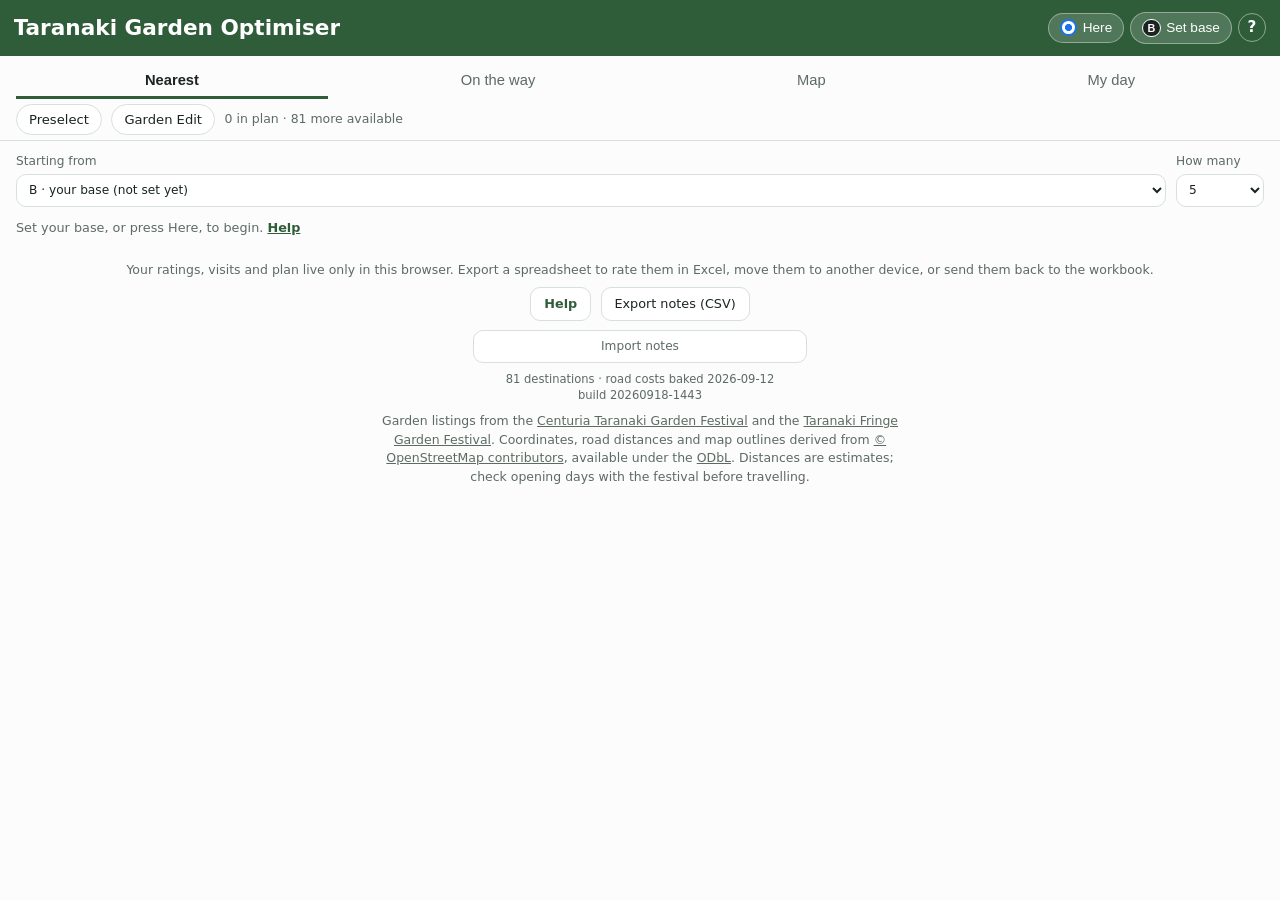
==== index.html @ adc7ae8f "README describes one plan and the three groups in My day Co-Authored-By: Claude Opus 5 <noreply@anth" ====
<!doctype html>
<html lang="en-NZ">
  <head>
    <meta charset="utf-8" />
    <!-- No viewport-fit=cover: on Android 15 it lets the page run under the gesture bar. -->
    <meta name="viewport" content="width=device-width, initial-scale=1" />
    <meta name="theme-color" content="#2f5d3a" />
    <!-- Shared by link, not by search. This is obscurity, not access control. -->
    <meta name="robots" content="noindex, nofollow" />
    <title>Taranaki Garden Optimiser</title>
    <link rel="stylesheet" href="style.css" />
    <link rel="manifest" href="manifest.webmanifest" />
    <link rel="icon" href="icon.svg" />
    <!-- Replaced by src/publish.py at publish time. -->
    <meta name="build" content="20260918-1443" />
  </head>
  <body>
    <header>
      <h1>Taranaki Garden Optimiser</h1>
      <div class="where">
        <button id="here-button" class="base" type="button" title="Where am I? Takes one GPS fix">
          <span class="here-icon" aria-hidden="true"></span><span id="here-label">Here</span>
        </button>
        <button id="base-button" class="base" type="button" title="Your base: where you are staying">
          <span class="base-icon" aria-hidden="true">B</span><span id="base-label">Set base</span>
        </button>
        <!-- A different kind of control from the two beside it, so it is drawn
             as an outline circle rather than a third filled pill. -->
        <a id="help-button" class="help-button" href="help.html" target="_blank" rel="noopener"
          aria-label="Help: how this works" title="How this works">?</a>
      </div>
    </header>

    <nav class="modes" role="tablist">
      <button class="mode is-active" data-mode="nearest" role="tab">Nearest</button>
      <button class="mode" data-mode="via" role="tab">On the way</button>
      <button class="mode" data-mode="map" role="tab">Map</button>
      <button class="mode" data-mode="route" role="tab">My day</button>
    </nav>

    <!-- Only with ?tm=y on the address: a day walked through from a desk. -->
    <p id="test-banner" class="test-banner" role="status" hidden></p>
    <div id="test-drive" class="test-drive" hidden>
      <button id="test-step" type="button">Drive on</button>
      <button id="test-place" type="button">Put me on the map</button>
      <span id="test-clock" class="test-clock"></span>
    </div>

    <!-- One line on every tab: what is in play, and the way in to change it. -->
    <div class="filter-strip">
      <button id="preselect-button" type="button" class="filters-button" aria-haspopup="dialog">
        Preselect <span id="plan-count" class="filters-count" hidden></span>
      </button>
      <button id="edit-button" type="button" class="filters-button" aria-haspopup="dialog">Garden Edit</button>
      <span id="preselect-summary" class="filters-summary"></span>
    </div>

    <section id="map-view" class="map-view" hidden>
      <div class="map-toolbar">
        <button id="map-select" type="button" aria-pressed="false">&#9645; Select area</button>
        <button id="map-fit" type="button">Fit</button>
        <span id="map-count" class="map-count"></span>
      </div>
      <p id="map-base-hint" class="map-hint" hidden>
        <span>
          <span id="map-base-text">Is <strong>B</strong> in the right place? Tap where your base is to move it.</span>
          <span id="map-base-status" class="map-base-status" role="status"></span>
        </span>
        <button id="map-base-done" type="button" class="link">Done</button>
      </p>
      <p id="map-hint" class="map-hint" hidden>
        Drag a box. The first garden it catches decides: lock them all in, or release them all.
        Greyed-out gardens are left alone.
      </p>
      <div id="map-canvas" class="map-canvas"></div>
    </section>

    <section class="controls">
      <div class="row">
        <label>
          Starting from
          <select id="origin"></select>
        </label>
        <label id="destination-field" hidden>
          Heading to
          <select id="destination"></select>
        </label>
        <label id="detour-field" class="narrow" hidden>
          Detour up to
          <select id="detour-cap">
            <option value="0">Any</option>
            <option value="2">2 km</option>
            <option value="5">5 km</option>
            <option value="10">10 km</option>
            <option value="20">20 km</option>
          </select>
        </label>
        <label id="order-field" hidden>
          Order by
          <select id="order">
            <option value="detour">Cheapest detour</option>
            <option value="route">Driving order</option>
          </select>
        </label>
        <label id="count-field" class="narrow">
          How many
          <select id="count">
            <option>5</option>
            <option>10</option>
            <option>15</option>
            <option>20</option>
            <option value="0">All</option>
          </select>
        </label>
      </div>
    </section>

    <section id="plan" class="plan" hidden>
      <!-- The day's switches sit above all three groups, which each carry their own heading. -->
      <div class="plan-head">
        <label class="check">
          <input id="return-home" type="checkbox" checked />
          Return to base
        </label>
        <label class="check" title="Tick a garden off once you have been there ten minutes and driven away">
          <input id="auto-seen" type="checkbox" checked />
          Tick off as I go
        </label>
        <button id="clear-plan" type="button" class="link">Clear</button>
      </div>
      <p id="plan-no-start" class="plan-note" hidden>
        No base set and not starting from here, so this begins at whichever garden gives the shortest run.
        <button id="plan-set-start" type="button" class="link">Set your base</button>
      </p>
      <div class="plan-tools">
        <button id="replan-here" type="button" title="Take a GPS fix and reorder the stops still to go from where you are">
          <span class="here-icon" aria-hidden="true"></span> Re-plan from here
        </button>
        <button id="head-base" type="button" hidden title="Directions to your base in Google Maps">
          <span class="base-icon" aria-hidden="true">B</span> <span id="head-base-label">Head to base</span>
        </button>
      </div>
      <p id="follow-note" class="note" hidden></p>

      <!-- Three groups, in the order a day moves through them: what Google Maps
           has now, what is still to send, and what is done. The button sits
           between the first two because that is what it does: it moves gardens
           from the plan up into Maps. -->
      <div id="frame-sent" class="frame is-sent" hidden>
        <h3 class="frame-head">Sent to Google Maps</h3>
        <ol id="list-sent" class="plan-list"></ol>
      </div>
      <button id="navigate" type="button" class="primary" hidden>Send to Google Maps</button>
      <p id="plan-handoff-note" class="note" hidden></p>
      <div id="frame-plan" class="frame">
        <h3 class="frame-head">Today's plan</h3>
        <ol id="plan-list" class="plan-list"></ol>
      </div>
      <p id="plan-summary" class="summary"></p>
      <div id="frame-done" class="frame is-done" hidden>
        <h3 class="frame-head">Completed</h3>
        <ol id="list-done" class="plan-list done-list"></ol>
      </div>
    </section>

    <div id="toast" class="toast" role="status" hidden></div>

    <p id="status" class="status"></p>
    <ul id="results" class="results"></ul>

    <footer>
      <p class="note">
        Your ratings, visits and plan live only in this browser. Export a spreadsheet to
        rate them in Excel, move them to another device, or send them back to the workbook.
      </p>
      <div class="row footer-actions">
        <a class="help-link" href="help.html" target="_blank" rel="noopener">Help</a>
        <button id="export" type="button">Export notes (CSV)</button>
        <label class="import">Import notes<input id="import" type="file" accept=".csv,.json,text/csv,application/json" /></label>
      </div>
      <span id="provenance"></span>
      <p class="note credits">
        Garden listings from the
        <a href="https://www.gardenfestnz.co.nz/gardens" rel="noopener">Centuria Taranaki Garden Festival</a>
        and the
        <a href="https://www.taranakigardens.co.nz/gardens-and-map/" rel="noopener">Taranaki Fringe Garden Festival</a>.
        Coordinates, road distances and map outlines derived from
        <a href="https://www.openstreetmap.org/copyright" rel="noopener">© OpenStreetMap contributors</a>,
        available under the <a href="https://opendatacommons.org/licenses/odbl/" rel="noopener">ODbL</a>.
        Distances are estimates; check opening days with the festival before travelling.
      </p>
    </footer>

    <dialog id="stop-dialog" class="stop-dialog">
      <form method="dialog">
        <div id="stop-detail"></div>
        <menu><button value="close" class="primary">Close</button></menu>
      </form>
    </dialog>

    <dialog id="base-dialog" class="base-dialog">
      <form method="dialog">
        <h2><span class="base-icon" aria-hidden="true">B</span> Your base</h2>
        <p class="note">
          Where you are staying. Plans start here and can return here. It stays on this
          device and is never part of the published site. Finding the address and measuring
          road distances asks OpenStreetMap's free services, once.
        </p>
        <p id="base-current" class="base-current" hidden></p>

        <label for="base-address">Address</label>
        <div class="base-search">
          <input id="base-address" type="search" autocomplete="street-address" enterkeyhint="search"
            placeholder="e.g. 12 Devon Street West, New Plymouth" />
          <button id="base-lookup" type="button">Find</button>
        </div>
        <ul id="base-results" class="base-results"></ul>

        <button id="use-gps" type="button">I'm at the base now: use my location</button>
        <details>
          <summary>Or enter coordinates</summary>
          <div class="row">
            <label>Latitude <input id="base-lat" type="text" inputmode="decimal" placeholder="-39.06" /></label>
            <label>Longitude <input id="base-lon" type="text" inputmode="decimal" placeholder="174.07" /></label>
          </div>
        </details>
        <p id="base-status" class="note" role="status"></p>
        <menu>
          <button id="base-clear" type="button" class="link">Remove base</button>
          <button value="cancel">Cancel</button>
          <button id="base-save" type="button" class="primary" disabled>Save</button>
        </menu>
      </form>
    </dialog>

    <dialog id="preselect-dialog" class="preselect" data-pane="gardens">
      <div class="ps-head">
        <h2 tabindex="-1" autofocus>Preselect</h2>
        <div class="ps-tabs" role="tablist">
          <button type="button" class="ps-tab" data-pane="filters" role="tab">Filters</button>
          <button type="button" class="ps-tab" data-pane="gardens" role="tab">Gardens <span id="ps-tab-count"></span></button>
        </div>
        <button id="preselect-done" type="button" class="primary">Done</button>
      </div>
      <label class="ps-search">
        <span class="visually-hidden">Search gardens</span>
        <input id="ps-search" type="search" autocomplete="off" enterkeyhint="search"
          placeholder="Search name, street, area or number (C9)" />
      </label>

      <div class="ps-body">
        <section class="ps-filters" aria-label="Filters">
          <fieldset>
            <legend>What to show</legend>
            <div class="row">
              <label>
                Area
                <select id="area"><option value="">Any area</option></select>
              </label>
              <label>
                Festival
                <select id="festival">
                  <option value="Both">Both</option>
                  <option value="Centuria">Centuria</option>
                  <option value="Fringe">Fringe</option>
                </select>
              </label>
            </div>
            <div class="row">
              <label>
                Open on
                <select id="open-on"><option value="">Any day</option></select>
              </label>
            </div>
            <p class="note">Gardens whose days aren't published stay in, marked <strong>?</strong>.</p>
            <div class="row">
              <label>
                Type
                <select id="entry-type">
                  <option value="All">All</option>
                  <option value="Garden">Gardens</option>
                  <option value="Place of interest">Places of interest</option>
                </select>
              </label>
              <label>
                Size
                <select id="anchor">
                  <option value="">Any</option>
                  <option value="Daily anchor">Major (half-day)</option>
                  <option value="Support">Worth a stop</option>
                </select>
              </label>
            </div>

            <label class="check">
              <input id="hide-visited" type="checkbox" checked />
              Hide ones I've seen
            </label>

            <label id="range-field" class="grow">
              <span>Distance from where I'm starting: <output id="max-km-value">any</output></span>
              <input id="max-km" type="range" min="0" max="100" step="5" value="0" />
            </label>
            <p id="range-note" class="note" hidden>Needs a starting point, so it is not applied yet.</p>

            <div class="row amenities">
              <span class="amenity-label">Prefer</span>
              <label class="chip">Refreshments <input type="checkbox" data-amenity="Refreshments" /></label>
              <label class="chip">Toilets <input type="checkbox" data-amenity="Toilets" /></label>
              <label class="chip">Plants <input type="checkbox" data-amenity="Plants for Sale" /></label>
              <label class="chip">Accessible <input type="checkbox" data-amenity="Accessibility" /></label>
            </div>
          </fieldset>

          <fieldset>
            <legend>Best picks</legend>
            <div class="row">
              <label>
                Rated at least
                <select id="min-interest">
                  <option value="">Any</option>
                  <option value="5">5 or more</option>
                  <option value="7">7 or more</option>
                  <option value="9">9 or more</option>
                </select>
              </label>
              <label>
                Rank Nearest by
                <select id="rank">
                  <option value="distance">Distance only</option>
                  <option value="blend">Distance and my ratings</option>
                </select>
              </label>
            </div>
            <label id="weight-field" class="grow" hidden>
              My ratings count for <output id="interest-weight-value">35%</output>
              <input id="interest-weight" type="range" min="0" max="80" step="5" value="35" />
              <span class="note">Distance counts for the rest.</span>
            </label>
            <label class="check">
              <input id="must-visit-only" type="checkbox" />
              Must visit only
            </label>
            <p class="note">A minimum rating leaves out gardens you haven't rated yet.</p>
          </fieldset>

          <button id="filters-reset" type="button" class="link">Reset filters</button>
        </section>

        <section class="ps-gardens" aria-label="Gardens">
          <p id="ps-estimate" class="ps-estimate"></p>
          <div class="ps-list-head">
            <span id="ps-shown" class="note"></span>
            <button id="ps-choose-all" type="button">Choose all</button>
            <button id="ps-release-all" type="button">Release all</button>
          </div>
          <ul id="ps-list" class="ps-list"></ul>
          <div id="ps-outside" hidden>
            <p class="ps-subhead">Also matching your search, outside your filters</p>
            <ul id="ps-outside-list" class="ps-list"></ul>
          </div>
          <p class="note ps-help">
            Tick to lock a garden into your plan. Locked-in gardens stay whatever the filters say.
            Release one and it stays in view until you next change a filter.
          </p>
        </section>
      </div>
    </dialog>

    <dialog id="edit-dialog" class="preselect editor" data-pane="gardens">
      <div class="ps-head">
        <h2 tabindex="-1" autofocus>Garden Edit</h2>
        <div class="ps-tabs" role="tablist">
          <button type="button" class="ps-tab" data-edit-pane="gardens" role="tab">Gardens <span id="ed-tab-shown"></span></button>
          <button type="button" class="ps-tab" data-edit-pane="edit" role="tab">Edit <span id="ed-tab-picked"></span></button>
        </div>
        <button id="edit-done" type="button" class="primary">Done</button>
      </div>
      <div class="ps-search ed-search">
        <label>
          <span class="visually-hidden">Search gardens</span>
          <input id="ed-search" type="search" autocomplete="off" enterkeyhint="search"
            placeholder="Search name, street, area or number (C9)" />
        </label>
        <label>
          <span class="visually-hidden">Which gardens to list</span>
          <select id="ed-scope">
            <option value="pool">My preselection</option>
            <option value="plan">My plan</option>
            <option value="all">All gardens</option>
          </select>
        </label>
      </div>

      <div class="ps-body">
        <section class="ps-gardens ed-list" aria-label="Gardens">
          <div class="ps-list-head">
            <span id="ed-shown" class="note"></span>
            <button id="ed-pick-all" type="button">Select all shown</button>
            <button id="ed-pick-none" type="button">Clear selection</button>
          </div>
          <ul id="ed-list" class="ps-list"></ul>
          <button id="ed-go-edit" type="button" class="primary ed-go-edit" hidden>Edit selected</button>
        </section>

        <section class="ed-form" aria-label="Edit">
          <div id="ed-target" class="ed-target"></div>
          <fieldset id="ed-fields" class="ed-fields" disabled>
            <label>
              Rating
              <select id="ed-interest" data-field="interest">
                <option value="">Not rated</option>
                <option value="1">1 low</option>
                <option>2</option><option>3</option><option>4</option>
                <option value="5">5 neutral</option>
                <option>6</option><option>7</option><option>8</option><option>9</option>
                <option value="10">10 top</option>
              </select>
            </label>
            <label>
              Must visit
              <select id="ed-mustVisit" data-field="mustVisit">
                <option value="">Not set</option>
                <option>Yes</option>
                <option>Maybe</option>
                <option>No</option>
              </select>
            </label>
            <div class="row">
              <label>
                Seen
                <select id="ed-visited" data-field="visited">
                  <option>No</option>
                  <option>Yes</option>
                </select>
              </label>
              <label>
                On
                <input id="ed-visitedOn" data-field="visitedOn" type="date" />
              </label>
            </div>
            <p id="ed-visited-note" class="note" hidden></p>
            <!-- The clear buttons sit outside the labels, which would otherwise adopt them. -->
            <div class="ed-field">
              <div class="ed-field-head">
                <label for="ed-minutes">Visit minutes</label>
                <button id="ed-clear-minutes" type="button" class="link ed-clear">use listing</button>
              </div>
              <input id="ed-minutes" data-field="minutes" type="number" inputmode="numeric" min="5" max="480" step="5" />
            </div>
            <div class="ed-field">
              <div class="ed-field-head">
                <label for="ed-note">Notes</label>
                <button id="ed-clear-note" type="button" class="link ed-clear">clear</button>
              </div>
              <textarea id="ed-note" data-field="note" rows="4"></textarea>
            </div>
            <p id="ed-error" class="ed-error" role="alert" hidden></p>
          </fieldset>

          <div class="ed-undo">
            <button id="ed-undo" type="button" disabled>Undo</button>
            <span id="ed-last" class="note"></span>
          </div>

          <div id="ed-listing" class="ed-listing" hidden></div>
          <p class="note ed-help">
            Changes save as you make them, to every highlighted garden. Where they differ a field
            shows <em>mixed</em>, and stays untouched unless you change it. Listing details come
            from the festivals and cannot be edited.
          </p>
        </section>
      </div>
    </dialog>

    <script type="module" src="app.js"></script>
  </body>
</html>
---- style.css ----
/* Sized for a phone held one-handed in a car park, and still sane on a laptop. */
:root {
  --ink: #1b2420;
  --muted: #5d6b63;
  --line: #d8e0da;
  --paper: #fbfcfb;
  --card: #ffffff;
  --green: #2f5d3a;
  --centuria: #7a3e9d;
  --fringe: #1f6f8b;
  --radius: 10px;
}
@media (prefers-color-scheme: dark) {
  :root {
    --ink: #e6ece8;
    --muted: #9fb0a6;
    --line: #2c3832;
    --paper: #151a17;
    --card: #1d2521;
    --green: #7cc08f;
    --centuria: #c79bea;
    --fringe: #79c6de;
  }
}
* { box-sizing: border-box; }
/* A CSS display rule beats the hidden attribute, so state it explicitly. */
[hidden] { display: none !important; }
body {
  margin: 0;
  padding: 0 0 3rem;
  font: 16px/1.45 system-ui, -apple-system, "Segoe UI", sans-serif;
  background: var(--paper);
  color: var(--ink);
}
header {
  display: flex;
  align-items: center;
  justify-content: space-between;
  gap: 0.5rem;
  padding: 0.75rem 0.85rem;
  background: var(--green);
  color: #fff;
  position: sticky;
  top: 0;
  z-index: 5;
}
@media (prefers-color-scheme: dark) {
  header { color: #0f1512; }
}
/* The title yields before the controls do: it shrinks a little on a narrow
   phone, and only then gives up its tail. */
h1 {
  /* Calibrated to the name itself: 16.6 px is as large as "Taranaki Garden
     Optimiser" fits beside the controls on a 360 px phone, and it grows from
     there — about 19 px on a 393 px screen, 20 px on a 412. */
  font-size: clamp(1.04rem, calc(6.5vw - 6.8px), 1.35rem);
  margin: 0;
  font-weight: 600;
  min-width: 0;
  overflow: hidden;
  text-overflow: ellipsis;
  white-space: nowrap;
}
.base {
  /* Mixed from the text colour rather than white, so the pills still read on
     the light green header that dark mode uses. */
  background: color-mix(in srgb, currentColor 16%, transparent);
  color: inherit;
  border: 1px solid color-mix(in srgb, currentColor 38%, transparent);
  border-radius: 999px;
  padding: 0.35rem 0.7rem;
  font-size: 0.85rem;
  cursor: pointer;
  max-width: 45%;
  overflow: hidden;
  text-overflow: ellipsis;
  white-space: nowrap;
}
/* Help sits with Here and B because the bar is on every screen, including the
   full-screen map — but it is not a place, so it is quieter than both. */
.where { display: flex; align-items: center; gap: 0.32rem; }
.help-button {
  flex: 0 0 auto;
  width: 1.8rem;
  height: 1.8rem;
  display: grid;
  place-items: center;
  border: 1px solid color-mix(in srgb, currentColor 45%, transparent);
  border-radius: 50%;
  color: inherit;
  text-decoration: none;
  font-size: 0.95rem;
  font-weight: 700;
  line-height: 1;
}
.help-button:hover,
.help-button:focus-visible { background: color-mix(in srgb, currentColor 18%, transparent); }

.modes { display: flex; gap: 0.25rem; padding: 0.5rem 1rem 0; overflow-x: auto; }
.mode {
  flex: 1 0 auto;
  background: none;
  border: 0;
  border-bottom: 3px solid transparent;
  padding: 0.5rem 0.6rem;
  font-size: 0.92rem;
  color: var(--muted);
  cursor: pointer;
}
.mode.is-active { color: var(--ink); border-bottom-color: var(--green); font-weight: 600; }
.controls { padding: 0.75rem 1rem; display: grid; gap: 0.6rem; }
.row { display: flex; gap: 0.6rem; flex-wrap: wrap; align-items: end; }
.row > label { display: grid; gap: 0.2rem; font-size: 0.76rem; color: var(--muted); flex: 1 1 8rem; }
.row > label.narrow { flex: 0 0 5.5rem; }
.row > label.grow { flex: 2 1 12rem; }
select,
input[type="number"] {
  font: inherit;
  padding: 0.45rem 0.5rem;
  border: 1px solid var(--line);
  border-radius: var(--radius);
  background: var(--card);
  color: var(--ink);
  width: 100%;
}
input[type="range"] { width: 100%; accent-color: var(--green); }
.check {
  display: flex !important;
  flex-direction: row !important;
  align-items: center;
  gap: 0.4rem;
  flex: 0 0 auto;
}
.amenities { align-items: center; gap: 0.4rem; }
.amenity-label { font-size: 0.76rem; color: var(--muted); }
/* More specific than `.row > label`, which would otherwise stack these. */
.row > label.chip {
  display: inline-flex;
  flex-direction: row;
  align-items: center;
  justify-content: space-between;
  gap: 0.45rem;
  flex: 0 0 auto;
  font-size: 0.8rem;
  color: var(--ink);
  border: 1px solid var(--line);
  border-radius: 999px;
  padding: 0.3rem 0.7rem;
  background: var(--card);
  cursor: pointer;
}
.row > label.chip input { margin: 0; }
.row > label.chip:has(input:checked) { border-color: var(--green); color: var(--green); font-weight: 600; }
.status { margin: 0; padding: 0 1rem; font-size: 0.8rem; color: var(--muted); min-height: 1.2em; }
.status a { color: var(--green); font-weight: 600; }
.results { list-style: none; margin: 0.5rem 0 0; padding: 0 1rem; display: grid; gap: 0.5rem; }
.result {
  display: grid;
  grid-template-columns: 1.4rem 5rem 1fr auto;
  gap: 0.6rem;
  align-items: center;
  background: var(--card);
  border: 1px solid var(--line);
  border-radius: var(--radius);
  padding: 0.6rem;
}
.result.is-visited { opacity: 0.55; }
.rank { color: var(--muted); font-size: 0.8rem; text-align: right; }
.figure { display: grid; text-align: right; }
.metric { font-weight: 600; font-variant-numeric: tabular-nums; }
.sub, .region { font-size: 0.72rem; color: var(--muted); }
.name { font-weight: 600; line-height: 1.25; }
.meta { display: flex; gap: 0.4rem; align-items: center; flex-wrap: wrap; margin-top: 0.15rem; }
.tag {
  font-size: 0.68rem;
  text-transform: uppercase;
  letter-spacing: 0.03em;
  border-radius: 4px;
  padding: 0.05rem 0.3rem;
  border: 1px solid currentColor;
}
.tag-centuria { color: var(--centuria); }
.tag-fringe { color: var(--fringe); }
.tag-both { color: var(--green); }
.tag-anchor { color: var(--muted); }
.score { font-size: 0.75rem; color: var(--muted); font-variant-numeric: tabular-nums; }
/* Labelled rather than iconic: nobody should have to guess in a car park. */
.actions { display: flex; flex-direction: column; gap: 0.2rem; }
.actions button,
.actions a {
  border: 1px solid var(--line);
  background: var(--card);
  color: var(--ink);
  border-radius: 8px;
  min-width: 3.6rem;
  min-height: 1.7rem;
  display: grid;
  place-items: center;
  font-size: 0.72rem;
  cursor: pointer;
  text-decoration: none;
  white-space: nowrap;
}
.actions button.is-on { background: var(--green); border-color: var(--green); color: #fff; font-weight: 600; }
.plan {
  margin: 0.5rem 1rem;
  padding: 0.75rem;
  background: var(--card);
  border: 1px solid var(--line);
  border-radius: var(--radius);
}
/* Title, two switches and Clear. On a phone they need more than one line, or
   Clear ends up off the right edge; the title takes the first line by itself. */
.plan-head {
  display: flex;
  align-items: center;
  gap: 0.4rem 0.75rem;
  justify-content: space-between;
  flex-wrap: wrap;
}
.plan-head strong { flex: 0 0 auto; }
@media (max-width: 560px) {
  .plan-head strong { flex: 1 0 100%; }
  .plan-head .check { flex: 1 1 auto; font-size: 0.9rem; }
}
.plan-list { list-style: none; margin: 0.5rem 0; padding: 0; display: grid; gap: 0.2rem; }
.leg { font-size: 0.78rem; color: var(--muted); }
.stop { display: flex; gap: 0.5rem; align-items: baseline; }
.stay { font-size: 0.78rem; color: var(--muted); min-width: 7rem; }
.stop .to { font-weight: 600; }
.summary { font-size: 0.85rem; color: var(--muted); margin: 0.4rem 0; }
.primary {
  background: var(--green);
  color: #fff;
  border: 0;
  border-radius: var(--radius);
  padding: 0.55rem 0.9rem;
  font: inherit;
  cursor: pointer;
}
@media (prefers-color-scheme: dark) {
  .primary { color: #0f1512; }
  .actions button.is-on { color: #0f1512; }
}
/* A green button that cannot be pressed must not look pressable. */
.primary:disabled { opacity: 0.45; cursor: default; }

.link { background: none; border: 0; color: var(--green); cursor: pointer; font: inherit; text-decoration: underline; }
footer { padding: 1rem; font-size: 0.72rem; color: var(--muted); text-align: center; }
dialog {
  border: 0;
  border-radius: var(--radius);
  padding: 1.25rem;
  max-width: 26rem;
  width: calc(100% - 2rem);
  background: var(--card);
  color: var(--ink);
}
dialog::backdrop { background: rgba(0, 0, 0, 0.45); }
dialog h2 { margin: 0 0 0.5rem; font-size: 1.05rem; }
dialog form { display: grid; gap: 0.7rem; }
dialog label { display: grid; gap: 0.2rem; font-size: 0.78rem; color: var(--muted); }
.note { font-size: 0.78rem; color: var(--muted); margin: 0; }
menu { display: flex; justify-content: flex-end; gap: 0.5rem; margin: 0.5rem 0 0; padding: 0; }
menu button {
  font: inherit;
  padding: 0.5rem 0.9rem;
  border-radius: var(--radius);
  border: 1px solid var(--line);
  background: var(--card);
  color: var(--ink);
  cursor: pointer;
}
@media (max-width: 420px) {
  .result { grid-template-columns: 4.5rem 1fr auto; }
  .rank { display: none; }
}

/* Rating sits with the other facts about a place, not in the action column. */
.rate {
  font: inherit;
  font-size: 0.72rem;
  width: auto;
  padding: 0.05rem 0.2rem;
  border: 1px dashed var(--line);
  border-radius: 6px;
  background: transparent;
  color: var(--muted);
}
.rate.is-rated {
  border-style: solid;
  border-color: var(--green);
  color: var(--green);
  font-weight: 700;
}
/* Loud on purpose: a test run must never be mistaken for the real thing. */
.test-banner {
  margin: 0;
  padding: 0.45rem 0.75rem;
  font-size: 0.78rem;
  background: #7a2e2e;
  color: #fff;
}

footer { display: grid; gap: 0.5rem; justify-items: center; }
/* Its own line, never broken in the middle: it gets read out when something is wrong. */
#provenance .build { display: block; white-space: nowrap; }
.footer-actions { justify-content: center; }
.footer-actions button,
.footer-actions .help-link,
.import {
  font: inherit;
  font-size: 0.8rem;
  padding: 0.4rem 0.8rem;
  border: 1px solid var(--line);
  border-radius: var(--radius);
  background: var(--card);
  color: var(--ink);
  cursor: pointer;
}
.import input { display: none; }

.credits { max-width: 34rem; text-align: center; line-height: 1.5; }
.credits a { color: var(--muted); }


/* ---------------------------------------------------------------- map ---- */

/* The map fills the screen below the tabs because it has to own every touch:
   a map inside a scrolling page traps the scroll. */
.map-view {
  position: fixed;
  top: var(--map-top, 6.5rem);
  left: 0;
  right: 0;
  bottom: 0;
  display: flex;
  flex-direction: column;
  background: var(--paper);
  z-index: 3;
}
body.map-mode { overflow: hidden; overscroll-behavior: none; }
body.map-mode #results,
body.map-mode #status,
body.map-mode #plan,
body.map-mode footer,
body.map-mode .controls { display: none !important; }
.map-toolbar {
  display: flex;
  gap: 0.4rem;
  align-items: center;
  padding: 0.45rem 0.75rem;
  border-bottom: 1px solid var(--line);
  background: var(--card);
  flex-wrap: wrap;
}
.map-toolbar button {
  font: inherit;
  font-size: 0.82rem;
  padding: 0.35rem 0.7rem;
  border: 1px solid var(--line);
  border-radius: 999px;
  background: var(--card);
  color: var(--ink);
  cursor: pointer;
}
.map-toolbar button.is-on { background: var(--green); border-color: var(--green); color: #fff; font-weight: 600; }
.map-count { margin-left: auto; font-size: 0.78rem; color: var(--muted); }
.map-hint {
  margin: 0;
  padding: 0.4rem 0.75rem;
  font-size: 0.78rem;
  background: #fff7d6;
  color: #5a4a00;
  border-bottom: 1px solid #efe2a8;
}
.map-canvas { position: relative; flex: 1; min-height: 0; overflow: hidden; }
.map-svg {
  display: block;
  width: 100%;
  height: 100%;
  touch-action: none;
  user-select: none;
  -webkit-user-select: none;
  -webkit-touch-callout: none;
  cursor: grab;
}
.map-svg:active { cursor: grabbing; }
.map-park { fill: #dfeee4; stroke: #9cc4ac; stroke-dasharray: 4 4; }
.map-park-label { font-size: 12px; fill: #4a7a5d; pointer-events: none; }
.map-town { fill: #9aa5a0; }
.map-town-label { font-size: 11px; fill: #7d8a84; pointer-events: none; }
.map-pin circle { fill: var(--card); stroke-width: 2.5; }
.map-pin text { font-size: 9.5px; font-weight: 700; pointer-events: none; }
.map-pin-centuria circle { stroke: var(--centuria); }
.map-pin-centuria text { fill: var(--centuria); }
.map-pin-fringe circle { stroke: var(--fringe); }
.map-pin-fringe text { fill: var(--fringe); }
.map-pin-both circle { stroke: var(--green); }
.map-pin-both text { fill: var(--green); }
.map-pin.is-planned circle { fill: var(--green); stroke: var(--green); }
.map-pin.is-planned text { fill: #fff; }
.map-pin.will-add circle { stroke: #1e8e3e; stroke-width: 4; }
.map-pin.will-remove circle { stroke: #c62828; stroke-width: 4; fill: var(--card); }
.map-pin.will-remove text { fill: #c62828; }
.map-area { fill: rgba(47, 93, 58, 0.08); stroke: var(--green); stroke-dasharray: 5 4; stroke-width: 1.5; }
.map-area.add { fill: rgba(30, 142, 62, 0.12); stroke: #1e8e3e; }
.map-area.remove { fill: rgba(198, 40, 40, 0.1); stroke: #c62828; }
.map-popup {
  position: absolute;
  z-index: 4;
  max-width: 17rem;
  padding: 0.55rem 0.7rem;
  background: var(--card);
  color: var(--ink);
  border: 1px solid var(--line);
  border-radius: var(--radius);
  box-shadow: 0 6px 20px rgba(0, 0, 0, 0.2);
  pointer-events: none;
  font-size: 0.82rem;
  line-height: 1.35;
}
.map-popup-nr { font-weight: 700; color: var(--green); font-size: 0.78rem; }
.map-popup-name { font-weight: 600; }
.map-popup-address { color: var(--muted); }
.map-popup-meta { margin-top: 0.25rem; font-size: 0.74rem; color: var(--muted); }

/* Outlines stay a constant width however far the map is zoomed. */
.map-coast,
.map-road { fill: none; vector-effect: non-scaling-stroke; stroke-linejoin: round; stroke-linecap: round; }
.map-coast { stroke: #6fa3c7; stroke-width: 1.5; }
/* Secondary roads: thin and quiet, a guide rather than a street map. */
.map-minor {
  fill: none;
  vector-effect: non-scaling-stroke;
  stroke-linejoin: round;
  stroke-linecap: round;
  stroke: #a69c88;
  stroke-width: 1.5;
}
.map-tertiary {
  fill: none;
  vector-effect: non-scaling-stroke;
  stroke-linejoin: round;
  stroke-linecap: round;
  stroke: #c4bcab;
  stroke-width: 1.1;
}
@media (prefers-color-scheme: dark) {
  .map-minor { stroke: #7a7366; }
  .map-tertiary { stroke: #5c574d; }
}
.map-road { stroke: #d9a441; stroke-width: 2.2; }
.map-road-label {
  font-size: 10px;
  font-weight: 700;
  fill: #9a6a12;
  stroke: var(--paper);
  stroke-width: 3px;
  paint-order: stroke;
  pointer-events: none;
}
@media (prefers-color-scheme: dark) {
  .map-coast { stroke: #4f86ad; }
  .map-road { stroke: #b88a2e; }
  .map-road-label { fill: #e0b659; }
}

.plan-note {
  margin: 0.4rem 0;
  padding: 0.45rem 0.6rem;
  font-size: 0.8rem;
  background: #fff7d6;
  color: #5a4a00;
  border-radius: 8px;
}

/* ------------------------------------------------------- filter panel ---- */
.filter-strip {
  display: flex;
  align-items: center;
  gap: 0.6rem;
  padding: 0.35rem 1rem;
  border-bottom: 1px solid var(--line);
  background: var(--paper);
  min-height: 2.4rem;
}
.filters-button {
  font: inherit;
  font-size: 0.82rem;
  padding: 0.3rem 0.75rem;
  border: 1px solid var(--line);
  border-radius: 999px;
  background: var(--card);
  color: var(--ink);
  cursor: pointer;
  display: inline-flex;
  align-items: center;
  gap: 0.35rem;
  flex: 0 0 auto;
}
.filters-count {
  background: var(--green);
  color: #fff;
  border-radius: 999px;
  font-size: 0.7rem;
  font-weight: 700;
  min-width: 1.2rem;
  padding: 0 0.3rem;
  text-align: center;
}
.filters-summary {
  font-size: 0.78rem;
  color: var(--muted);
  white-space: nowrap;
  overflow: hidden;
  text-overflow: ellipsis;
  min-width: 0;
}

/* Not seen, but outside the preselection: in view, tappable, quiet. */
.map-pin.is-greyed circle { fill: #eceeed; stroke: #b3b9b6; }
.map-pin.is-greyed text { fill: #9aa19d; }
@media (prefers-color-scheme: dark) {
  .map-pin.is-greyed circle { fill: #2a302d; stroke: #5b635f; }
  .map-pin.is-greyed text { fill: #7f8883; }
}

/* ------------------------------------------------------------ My day ---- */
.stop .seen {
  font: inherit;
  font-size: 0.72rem;
  padding: 0.1rem 0.5rem;
  border: 1px solid var(--green);
  border-radius: 999px;
  background: var(--card);
  color: var(--green);
  cursor: pointer;
}
.stop .link { font-size: 0.78rem; }
.stop.is-done .stay { color: var(--green); font-weight: 600; }
.stop.is-done .to { text-decoration: line-through; color: var(--muted); font-weight: 400; }

/* --------------------------------------------------------- preselect ---- */
.visually-hidden {
  position: absolute;
  width: 1px;
  height: 1px;
  overflow: hidden;
  clip: rect(0 0 0 0);
  white-space: nowrap;
}
/* The whole screen on a phone; a large card with two columns on a wider one. */
.preselect {
  width: 100%;
  max-width: 100%;
  height: 100%;
  max-height: 100%;
  margin: 0;
  padding: 0;
  border-radius: 0;
}
.preselect[open] { display: flex; flex-direction: column; }
.ps-head {
  display: flex;
  align-items: center;
  gap: 0.6rem;
  padding: 0.6rem 0.9rem;
  border-bottom: 1px solid var(--line);
}
.ps-head h2 { margin: 0; font-size: 1.05rem; outline: none; }
.ps-tabs { display: flex; gap: 0.2rem; margin-right: auto; }
.ps-tab {
  font: inherit;
  font-size: 0.85rem;
  background: none;
  border: 0;
  border-bottom: 3px solid transparent;
  padding: 0.3rem 0.5rem;
  color: var(--muted);
  cursor: pointer;
}
.ps-tab.is-active { color: var(--ink); border-bottom-color: var(--green); font-weight: 600; }
.ps-search { display: block; padding: 0.5rem 0.9rem; border-bottom: 1px solid var(--line); }
.ps-search input {
  font: inherit;
  width: 100%;
  padding: 0.5rem 0.7rem;
  border: 1px solid var(--line);
  border-radius: var(--radius);
  background: var(--paper);
  color: var(--ink);
}
.ps-body { flex: 1; min-height: 0; display: grid; }
.ps-filters,
.ps-gardens { overflow: auto; padding: 0.7rem 0.9rem 1rem; min-height: 0; }
.ps-filters { display: grid; gap: 0.6rem; align-content: start; }
.ps-filters fieldset {
  border: 1px solid var(--line);
  border-radius: var(--radius);
  padding: 0.6rem 0.7rem 0.7rem;
  margin: 0;
  display: grid;
  gap: 0.5rem;
}
.ps-filters legend { font-weight: 600; font-size: 0.85rem; padding: 0 0.3rem; }
.ps-filters fieldset > label:not(.check) { display: grid; gap: 0.2rem; font-size: 0.76rem; color: var(--muted); }
.ps-filters .link { justify-self: start; font-size: 0.85rem; }
.preselect[data-pane="filters"] .ps-gardens,
.preselect[data-pane="gardens"] .ps-filters { display: none; }
@media (min-width: 760px) {
  .preselect {
    width: min(64rem, calc(100% - 2rem));
    height: min(48rem, calc(100% - 2rem));
    margin: auto;
    border-radius: var(--radius);
  }
  .ps-tabs { display: none; }
  .ps-head h2 { margin-right: auto; }
  .ps-body { grid-template-columns: minmax(17rem, 23rem) 1fr; }
  .ps-filters { border-right: 1px solid var(--line); }
  .preselect[data-pane] .ps-filters { display: grid; }
  .preselect[data-pane] .ps-gardens { display: block; }
}
.ps-estimate {
  margin: 0 0 0.5rem;
  padding: 0.5rem 0.65rem;
  border-radius: 8px;
  background: color-mix(in srgb, var(--green) 10%, var(--card));
  font-size: 0.85rem;
}
.ps-list-head { display: flex; align-items: center; gap: 0.4rem; margin-bottom: 0.35rem; flex-wrap: wrap; }
.ps-list-head .note { margin-right: auto; }
.ps-list-head button {
  font: inherit;
  font-size: 0.78rem;
  padding: 0.25rem 0.65rem;
  border: 1px solid var(--line);
  border-radius: 999px;
  background: var(--card);
  color: var(--ink);
  cursor: pointer;
}
.ps-list-head button:disabled { opacity: 0.45; cursor: default; }
.ps-list { list-style: none; margin: 0; padding: 0; display: grid; gap: 0.15rem; }
.ps-row label {
  display: grid;
  grid-template-columns: auto 3.6rem 1fr;
  gap: 0.5rem;
  align-items: center;
  padding: 0.4rem 0.45rem;
  border-radius: 8px;
  cursor: pointer;
  color: var(--ink);
  font-size: 0.88rem;
}
.ps-row label:hover { background: color-mix(in srgb, var(--ink) 5%, transparent); }
.ps-row input { width: 1.15rem; height: 1.15rem; margin: 0; accent-color: var(--green); }
.ps-row.is-locked label { background: color-mix(in srgb, var(--green) 11%, transparent); }
.ps-row.is-faint .ps-name { color: var(--muted); }
.ps-nr { font-size: 0.74rem; font-weight: 700; font-variant-numeric: tabular-nums; }
.ps-nr-centuria { color: var(--centuria); }
.ps-nr-fringe { color: var(--fringe); }
.ps-nr-both { color: var(--green); }
.ps-text { display: grid; min-width: 0; }
.ps-name { font-weight: 600; line-height: 1.25; }
.ps-meta { font-size: 0.72rem; color: var(--muted); overflow: hidden; text-overflow: ellipsis; white-space: nowrap; }
.ps-released { font-style: italic; }
.ps-subhead { margin: 0.9rem 0 0.3rem; font-size: 0.78rem; font-weight: 600; color: var(--muted); }
.ps-help { margin-top: 0.9rem; }

/* ------------------------------------------------------- garden edit ---- */
.ed-search { display: flex; gap: 0.5rem; align-items: center; }
.ed-search label:first-child { flex: 1; }
.ed-search select { width: auto; }
.ed-form {
  overflow: auto;
  min-height: 0;
  padding: 0.7rem 0.9rem 1rem;
  display: grid;
  gap: 0.7rem;
  align-content: start;
}
.ed-target p { margin: 0; }
.ed-one { display: flex; gap: 0.5rem; align-items: baseline; font-size: 1rem; }
.ed-count { margin: 0 0 0.35rem; }
.ed-chips { display: flex; flex-wrap: wrap; gap: 0.3rem; max-height: 6.5rem; overflow: auto; }
.ed-chip {
  font: inherit;
  font-size: 0.74rem;
  padding: 0.15rem 0.55rem;
  border: 1px solid var(--line);
  border-radius: 999px;
  background: var(--card);
  color: var(--ink);
  cursor: pointer;
}
.ed-fields {
  border: 1px solid var(--line);
  border-radius: var(--radius);
  padding: 0.7rem;
  margin: 0;
  display: grid;
  gap: 0.6rem;
}
.ed-fields:disabled { opacity: 0.5; }
.ed-fields > label,
.ed-fields .row > label,
.ed-field-head label { display: grid; gap: 0.2rem; font-size: 0.76rem; color: var(--muted); }
.ed-field { display: grid; gap: 0.2rem; }
.ed-field-head { display: flex; justify-content: space-between; align-items: baseline; }
.ed-clear { font-size: 0.74rem; }
.ed-clear:disabled { color: var(--muted); text-decoration: none; cursor: default; opacity: 0.6; }
.ed-fields input[type="date"],
.ed-fields textarea {
  font: inherit;
  padding: 0.45rem 0.5rem;
  border: 1px solid var(--line);
  border-radius: var(--radius);
  background: var(--card);
  color: var(--ink);
  width: 100%;
}
.ed-fields textarea { resize: vertical; min-height: 5rem; }
.ed-fields input:disabled { opacity: 0.55; }
.ed-error { margin: 0; font-size: 0.8rem; color: #b3261e; }
@media (prefers-color-scheme: dark) {
  .ed-error { color: #f2b8b5; }
}
.ed-undo { display: grid; gap: 0.3rem; justify-items: start; }
.ed-undo button {
  font: inherit;
  font-size: 0.82rem;
  padding: 0.35rem 0.8rem;
  border: 1px solid var(--green);
  border-radius: 999px;
  background: var(--card);
  color: var(--green);
  cursor: pointer;
  text-align: left;
}
.ed-undo button:disabled { border-color: var(--line); color: var(--muted); cursor: default; }
.ed-listing { border-top: 1px solid var(--line); padding-top: 0.2rem; font-size: 0.8rem; }
.ed-listing .ps-subhead { margin-top: 0.4rem; }
.ed-listing dl { display: grid; grid-template-columns: auto 1fr; gap: 0.2rem 0.7rem; margin: 0; }
.ed-listing dt { color: var(--muted); }
.ed-listing dd { margin: 0; }
.ed-summary { color: var(--green); }
.ed-empty { padding: 0.6rem 0.4rem; }
.ps-row.is-picked label { background: color-mix(in srgb, var(--fringe) 14%, transparent); }
.ed-go-edit { position: sticky; bottom: 0.4rem; width: 100%; margin-top: 0.6rem; }
@media (max-width: 759px) {
  .editor[data-pane="gardens"] .ed-form,
  .editor[data-pane="edit"] .ed-list { display: none; }
}
@media (min-width: 760px) {
  .editor .ps-body { grid-template-columns: 1fr minmax(19rem, 25rem); }
  .editor .ed-list { border-right: 1px solid var(--line); }
  .ed-go-edit { display: none !important; }
}

/* ------------------------------------------------------ opening days ---- */
.open-closed,
.open-unknown {
  font-size: 0.68rem;
  font-weight: 600;
  border-radius: 4px;
  padding: 0.02rem 0.3rem;
  white-space: nowrap;
}
.open-closed { color: #9b1c1c; background: #fde8e8; }
.open-unknown { color: #7a5b00; background: #fff4cc; }
@media (prefers-color-scheme: dark) {
  .open-closed { color: #f8b4b4; background: #4a1d1d; }
  .open-unknown { color: #f3d27a; background: #3d3212; }
}
.map-popup-open { margin-top: 0.2rem; font-size: 0.76rem; }

/* ---------------------------------------------------- base and here ---- */
header h1 { min-width: 0; overflow: hidden; text-overflow: ellipsis; white-space: nowrap; }
.where { display: flex; gap: 0.35rem; flex: 0 1 auto; min-width: 0; }
.where .base {
  display: inline-flex;
  align-items: center;
  gap: 0.35rem;
  max-width: 11rem;
}
.where .base span:last-child { overflow: hidden; text-overflow: ellipsis; }
/* On a phone the symbols carry it: the age and the base name are in Starting from and on the map. */
@media (max-width: 420px) {
  /* Icon-only pills: the label would not fit, and the icon says it anyway. */
  .where .base { padding: 0.35rem 0.42rem; }
  .where .base span:last-child { display: none; }
  .where .base-icon, .where .here-icon { width: 1.35rem; height: 1.35rem; }
}
/* B: a dark disc with a white letter. Here: a blue dot in a ring, as on any map. */
.base-icon {
  display: inline-grid;
  place-items: center;
  width: 1.15rem;
  height: 1.15rem;
  border-radius: 50%;
  background: #1b2420;
  color: #fff;
  font-size: 0.68rem;
  font-weight: 800;
  border: 1.5px solid #fff;
  flex: 0 0 auto;
}
.here-icon {
  display: inline-block;
  width: 1.05rem;
  height: 1.05rem;
  border-radius: 50%;
  background: radial-gradient(circle, #1a73e8 0 38%, #fff 40% 100%);
  border: 2px solid #1a73e8;
  flex: 0 0 auto;
}
.map-marker-base circle { fill: #1b2420; stroke: #fff; stroke-width: 2.5; }
.map-marker-base text { fill: #fff; font-size: 12px; font-weight: 800; pointer-events: none; }
.map-here-ring { fill: #fff; stroke: #1a73e8; stroke-width: 3; }
.map-here-dot { fill: #1a73e8; }
@media (prefers-color-scheme: dark) {
  .base-icon { background: #e6ece8; color: #151a17; border-color: #151a17; }
  .map-marker-base circle { fill: #e6ece8; stroke: #151a17; }
  .map-marker-base text { fill: #151a17; }
}

.plan-tools { display: flex; flex-wrap: wrap; gap: 0.4rem; margin: 0.4rem 0; }
.plan-tools button {
  font: inherit;
  font-size: 0.82rem;
  display: inline-flex;
  align-items: center;
  gap: 0.35rem;
  padding: 0.35rem 0.75rem;
  border: 1px solid var(--line);
  border-radius: 999px;
  background: var(--card);
  color: var(--ink);
  cursor: pointer;
}

.base-dialog { max-width: 30rem; }
.base-dialog h2 { display: flex; align-items: center; gap: 0.45rem; }
.base-current { margin: 0; font-size: 0.85rem; }
.base-search { display: flex; gap: 0.4rem; }
.base-search input {
  flex: 1;
  min-width: 0;
  font: inherit;
  padding: 0.45rem 0.55rem;
  border: 1px solid var(--line);
  border-radius: var(--radius);
  background: var(--card);
  color: var(--ink);
}
.base-search button,
#use-gps {
  font: inherit;
  padding: 0.45rem 0.8rem;
  border: 1px solid var(--line);
  border-radius: var(--radius);
  background: var(--card);
  color: var(--ink);
  cursor: pointer;
}
.base-results { list-style: none; margin: 0; padding: 0; display: grid; gap: 0.25rem; max-height: 12rem; overflow: auto; }
.base-results button {
  font: inherit;
  font-size: 0.82rem;
  width: 100%;
  text-align: left;
  padding: 0.45rem 0.55rem;
  border: 1px solid var(--line);
  border-radius: 8px;
  background: var(--card);
  color: var(--ink);
  cursor: pointer;
}
.base-results button.is-on { border-color: var(--green); background: color-mix(in srgb, var(--green) 12%, var(--card)); font-weight: 600; }
.base-dialog input[type="text"] {
  font: inherit;
  padding: 0.45rem 0.5rem;
  border: 1px solid var(--line);
  border-radius: var(--radius);
  background: var(--card);
  color: var(--ink);
  width: 100%;
}
.base-dialog menu { justify-content: space-between; }
.base-dialog menu .link { margin-right: auto; }
#map-base-hint { display: flex; justify-content: space-between; align-items: center; gap: 0.6rem; }
.map-base-status { display: block; font-size: 0.74rem; opacity: 0.85; }

/* ------------------------------------------------- following the day ---- */

/* A light border rather than a wash: it has to read in sun, in dark mode, and
   for eyes that do not separate orange from green. The words carry the meaning. */
.stop { flex-wrap: wrap; border: 2px solid transparent; border-radius: var(--radius); padding: 0.2rem 0.4rem; }
.stop.is-heading { border-color: #d98324; background: #fff8ef; }
.stop.is-here { border-color: #2f7d4f; background: #f0f8f2; }
/* One line under the stop for both: where you are against it, and whether it
   has been handed to Maps. Information, not alarm — so it stays grey. */
.stop-status { flex-basis: 100%; display: flex; flex-wrap: wrap; gap: 0.15rem 0.6rem; }
.stop .follow { font-size: 0.75rem; color: var(--muted); }
.stop .sent { font-size: 0.75rem; color: var(--muted); font-variant-numeric: tabular-nums; }
.stop .follow.is-heading { color: #a35c00; font-weight: 600; }
.stop .follow.is-here { color: #216c41; font-weight: 600; }
@media (prefers-color-scheme: dark) {
  .stop.is-heading { background: #2a2118; }
  .stop.is-here { background: #16251c; }
  .stop .follow.is-heading { color: #e8a860; }
  .stop .follow.is-here { color: #7fc79c; }
}
/* The name is a button now, but must still read as the name of a garden. */
.stop .to {
  font: inherit;
  font-weight: 600;
  text-align: left;
  background: none;
  border: 0;
  padding: 0;
  color: inherit;
  cursor: pointer;
  text-decoration: underline dotted;
  text-underline-offset: 0.2em;
}

.toast {
  position: fixed;
  left: 50%;
  bottom: 1rem;
  transform: translateX(-50%);
  width: min(30rem, calc(100% - 2rem));
  display: flex;
  gap: 0.5rem;
  align-items: center;
  flex-wrap: wrap;
  padding: 0.6rem 0.8rem;
  background: #223028;
  color: #fff;
  border-radius: var(--radius);
  box-shadow: 0 6px 20px rgba(0, 0, 0, 0.35);
  font-size: 0.85rem;
  z-index: 20;
}
.toast span { flex: 1; min-width: 60%; }
.toast button {
  font: inherit;
  font-weight: 600;
  background: none;
  border: 1px solid rgba(255, 255, 255, 0.5);
  border-radius: 999px;
  color: #fff;
  padding: 0.25rem 0.7rem;
  cursor: pointer;
}
.toast .toast-close { border: 0; font-size: 1.1rem; line-height: 1; padding: 0.1rem 0.4rem; }

.stop-dialog { max-width: min(26rem, calc(100% - 2rem)); }
.stop-dialog .nr { font-weight: 700; color: var(--green); }
.stop-dialog h3 { margin: 0.2rem 0; }
.stop-dialog p { margin: 0.3rem 0; }

.test-drive {
  display: flex;
  gap: 0.4rem;
  align-items: center;
  flex-wrap: wrap;
  padding: 0.4rem 0.75rem;
  background: #f3e2e2;
  border-bottom: 1px solid #d9b9b9;
}
.test-drive button {
  font: inherit;
  font-size: 0.78rem;
  padding: 0.3rem 0.7rem;
  border: 1px solid #a35252;
  border-radius: 999px;
  background: #fff;
  color: #7a2e2e;
  cursor: pointer;
}
.test-clock { font-size: 0.75rem; color: #7a2e2e; }
@media (prefers-color-scheme: dark) {
  .test-drive { background: #2a1c1c; border-color: #56302f; }
  .test-drive button { background: #1c1414; color: #e7b5b5; border-color: #7a4444; }
  .test-clock { color: #e7b5b5; }
}

/* Help is a page of its own, so it reads like the other footer actions rather
   than a link buried in a paragraph. */
.footer-actions .help-link {
  display: inline-flex;
  align-items: center;
  text-decoration: none;
  color: var(--green);
  font-weight: 600;
}

/* ------------------------------------------------- My day's three groups -- */

/* In the order a day moves through them. Only the group Google Maps holds is
   boxed, because it is the one that describes the car right now; the plan and
   the completed list are plain lists under a small heading. */
.frame { display: grid; gap: 0.25rem; margin-top: 0.7rem; }
.frame-head {
  margin: 0;
  font-size: 0.72rem;
  font-weight: 700;
  letter-spacing: 0.08em;
  text-transform: uppercase;
  color: var(--muted);
}
.frame.is-sent {
  padding: 0.55rem 0.65rem 0.4rem;
  border: 1px solid color-mix(in srgb, var(--green) 40%, transparent);
  border-radius: var(--radius);
  background: color-mix(in srgb, var(--green) 6%, transparent);
}
.frame.is-sent .frame-head { color: var(--green); }
#navigate { margin-top: 0.7rem; justify-self: start; }

.done-list { gap: 0.15rem; }
.done-item { display: flex; align-items: baseline; gap: 0.5rem; font-size: 0.85rem; color: var(--muted); }
.done-mark { color: var(--green); font-weight: 700; }
.done-item .to {
  font: inherit;
  text-align: left;
  background: none;
  border: 0;
  padding: 0;
  color: inherit;
  cursor: pointer;
  flex: 1 1 auto;
}
.done-at { font-size: 0.75rem; font-variant-numeric: tabular-nums; }
.done-item .link { font-size: 0.78rem; }
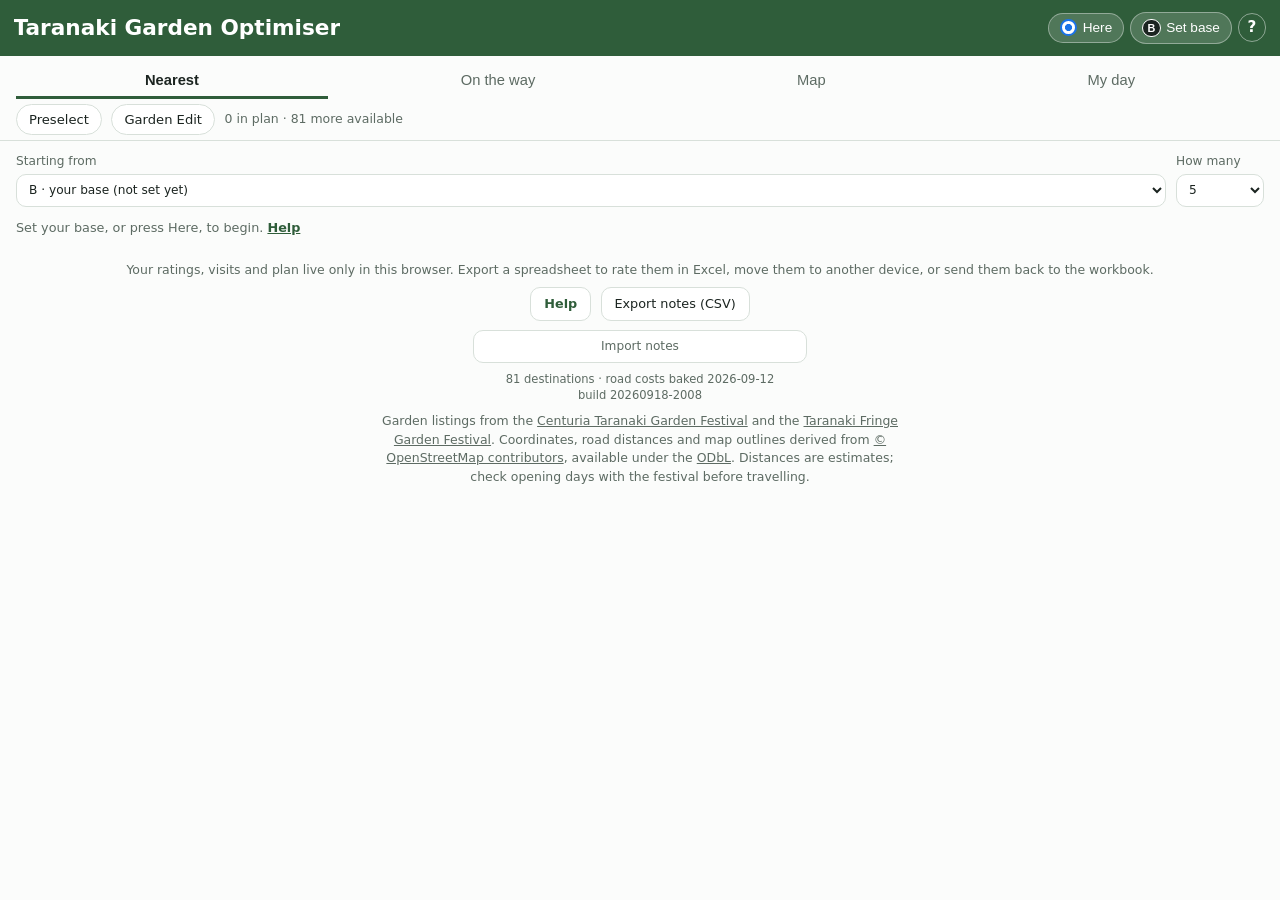
==== commit f7ea0e21: "Sent gardens come first in the day; Heading to and neighbours follow Google Maps Co-Authored-By: Cla" ====
--- a/index.html
+++ b/index.html
@@ -12,7 +12,7 @@
     <link rel="manifest" href="manifest.webmanifest" />
     <link rel="icon" href="icon.svg" />
     <!-- Replaced by src/publish.py at publish time. -->
-    <meta name="build" content="20260918-1443" />
+    <meta name="build" content="20260918-2008" />
   </head>
   <body>
     <header>
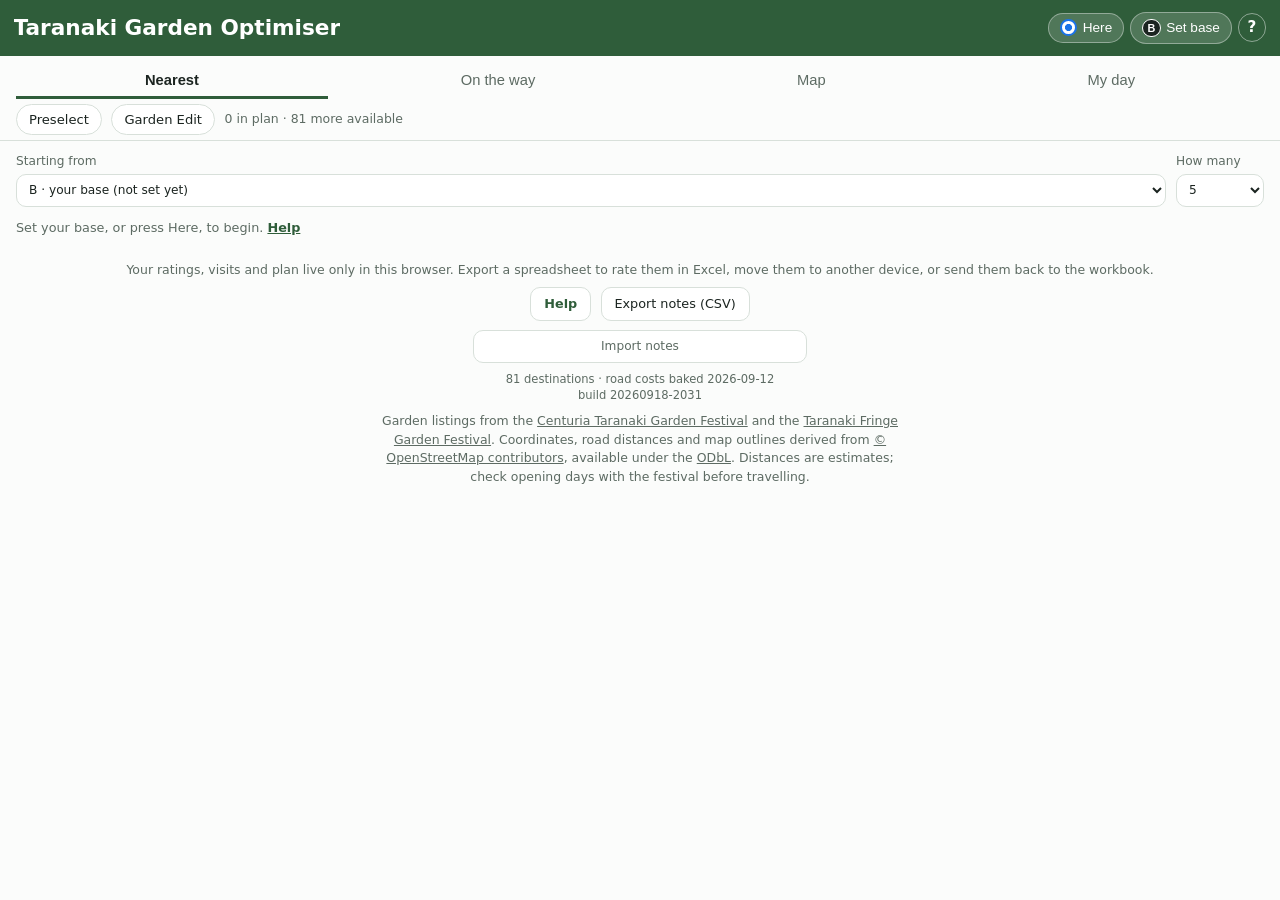
==== commit 48b972e8: "Sent to Google Maps holds only the current route, never more than ten Co-Authored-By: Claude Opus 5 " ====
--- a/index.html
+++ b/index.html
@@ -12,7 +12,7 @@
     <link rel="manifest" href="manifest.webmanifest" />
     <link rel="icon" href="icon.svg" />
     <!-- Replaced by src/publish.py at publish time. -->
-    <meta name="build" content="20260918-2008" />
+    <meta name="build" content="20260918-2031" />
   </head>
   <body>
     <header>
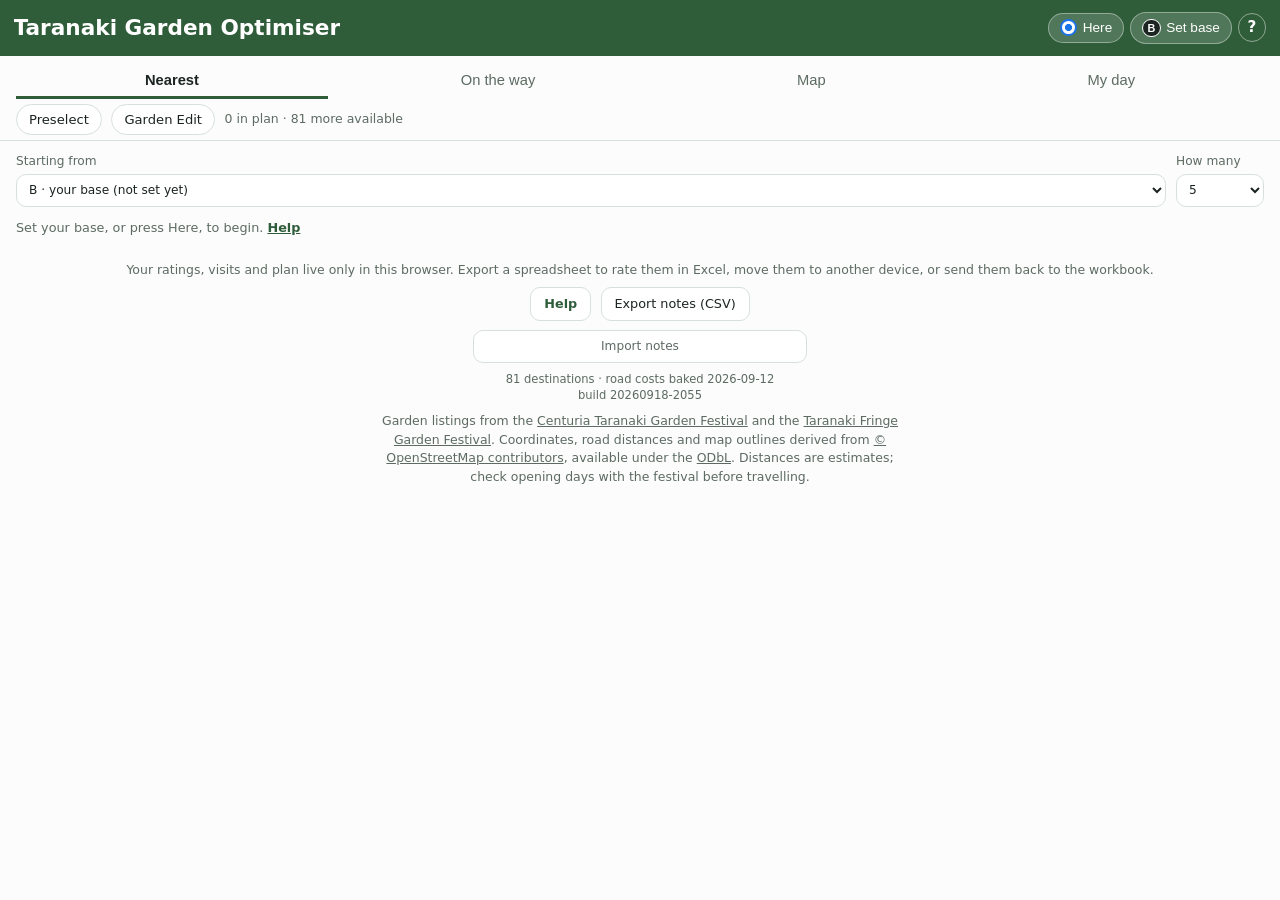
==== commit 2c7ae8c6: "Heading to marks the next garden in order; moving between close gardens is noticed Co-Authored-By: C" ====
--- a/index.html
+++ b/index.html
@@ -12,7 +12,7 @@
     <link rel="manifest" href="manifest.webmanifest" />
     <link rel="icon" href="icon.svg" />
     <!-- Replaced by src/publish.py at publish time. -->
-    <meta name="build" content="20260918-2031" />
+    <meta name="build" content="20260918-2055" />
   </head>
   <body>
     <header>
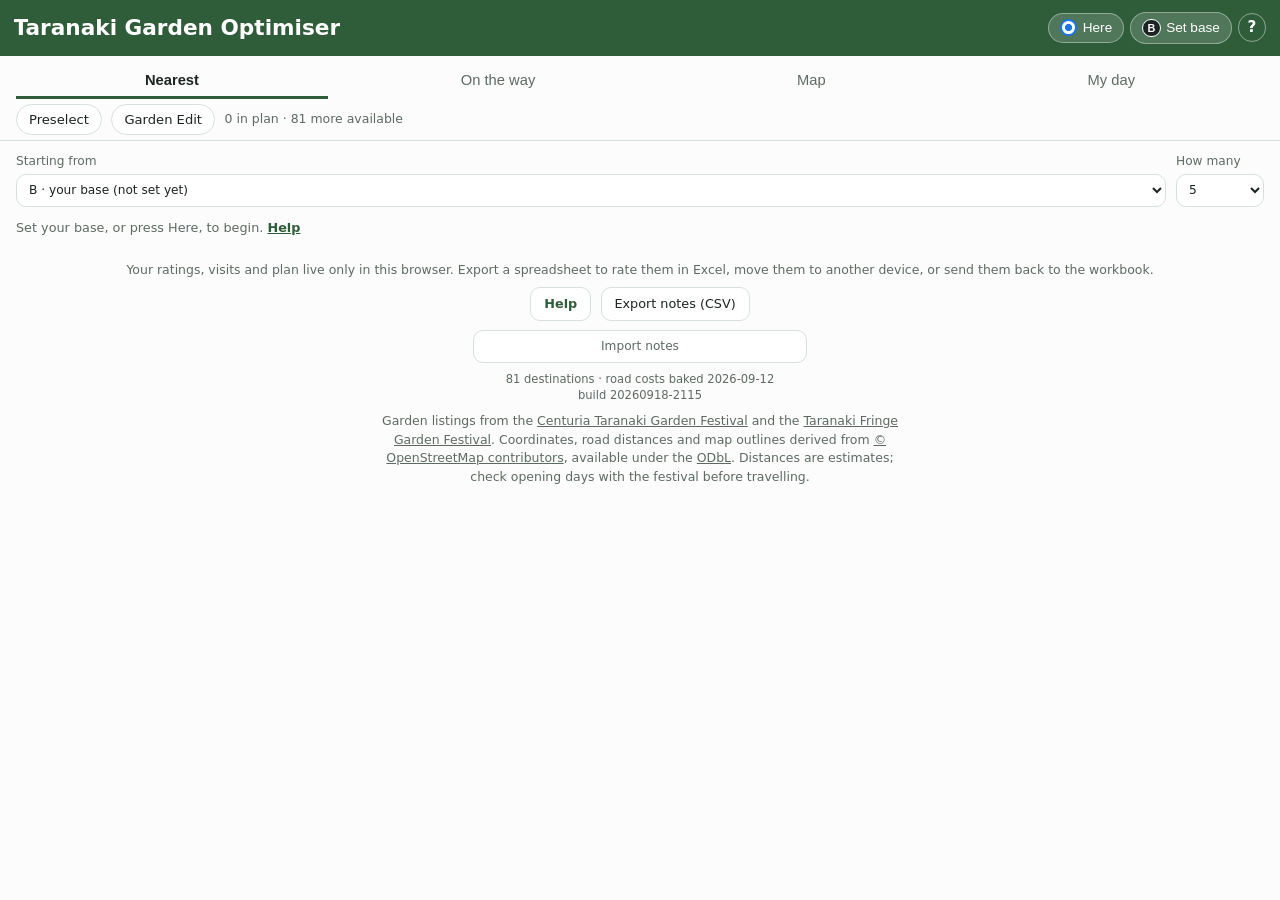
==== commit 4a23e039: "Sent group keeps the order Google Maps was given after a top-up Co-Authored-By: Claude Opus 5 <norep" ====
--- a/index.html
+++ b/index.html
@@ -12,7 +12,7 @@
     <link rel="manifest" href="manifest.webmanifest" />
     <link rel="icon" href="icon.svg" />
     <!-- Replaced by src/publish.py at publish time. -->
-    <meta name="build" content="20260918-2055" />
+    <meta name="build" content="20260918-2115" />
   </head>
   <body>
     <header>
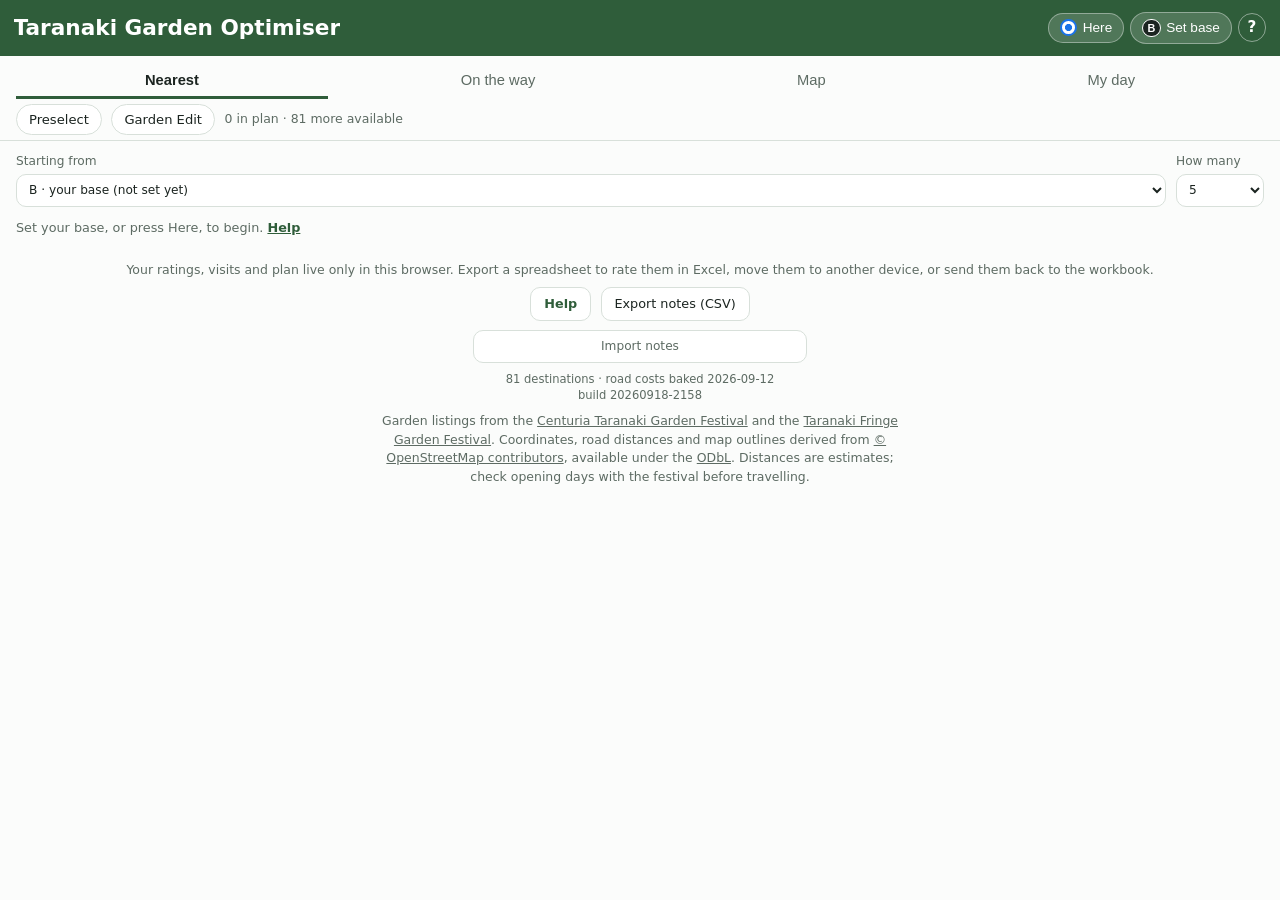
==== commit 53851205: "Heading to follows the driver after skipping ahead; skipped gardens stay" ====
--- a/index.html
+++ b/index.html
@@ -12,7 +12,7 @@
     <link rel="manifest" href="manifest.webmanifest" />
     <link rel="icon" href="icon.svg" />
     <!-- Replaced by src/publish.py at publish time. -->
-    <meta name="build" content="20260918-2115" />
+    <meta name="build" content="20260918-2158" />
   </head>
   <body>
     <header>
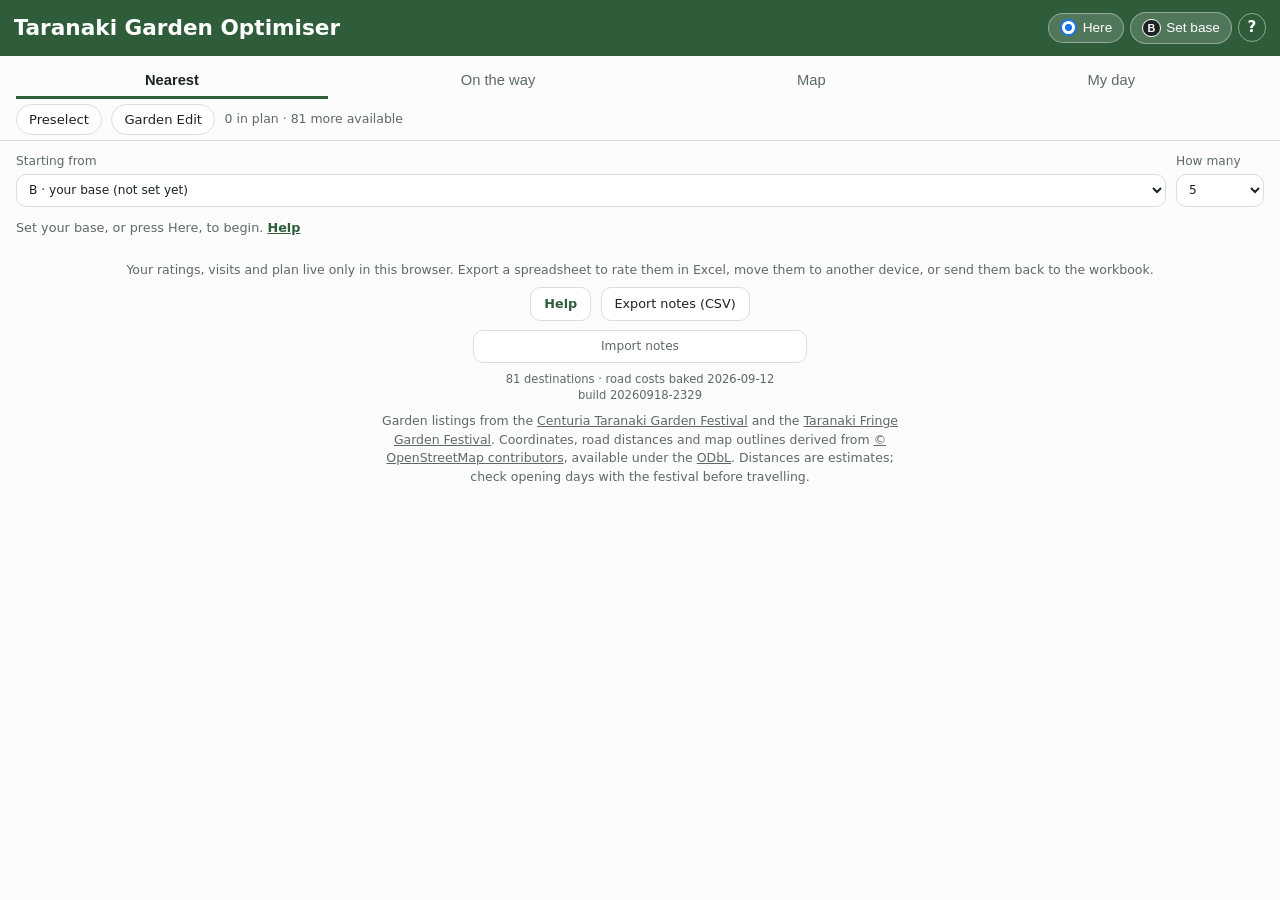
==== commit fd08fee5: "Skipped gardens stay in place, labelled, and go last in Google Maps Co-Authored-By: Claude Opus 5 <n" ====
--- a/index.html
+++ b/index.html
@@ -12,7 +12,7 @@
     <link rel="manifest" href="manifest.webmanifest" />
     <link rel="icon" href="icon.svg" />
     <!-- Replaced by src/publish.py at publish time. -->
-    <meta name="build" content="20260918-2158" />
+    <meta name="build" content="20260918-2329" />
   </head>
   <body>
     <header>
--- a/style.css
+++ b/style.css
@@ -905,6 +905,8 @@
 .stop-status { flex-basis: 100%; display: flex; flex-wrap: wrap; gap: 0.15rem 0.6rem; }
 .stop .follow { font-size: 0.75rem; color: var(--muted); }
 .stop .sent { font-size: 0.75rem; color: var(--muted); font-variant-numeric: tabular-nums; }
+/* Passed over, not dismissed: quiet, so it informs without nagging. */
+.stop .skipped { font-size: 0.75rem; color: var(--muted); font-style: italic; }
 .stop .follow.is-heading { color: #a35c00; font-weight: 600; }
 .stop .follow.is-here { color: #216c41; font-weight: 600; }
 @media (prefers-color-scheme: dark) {
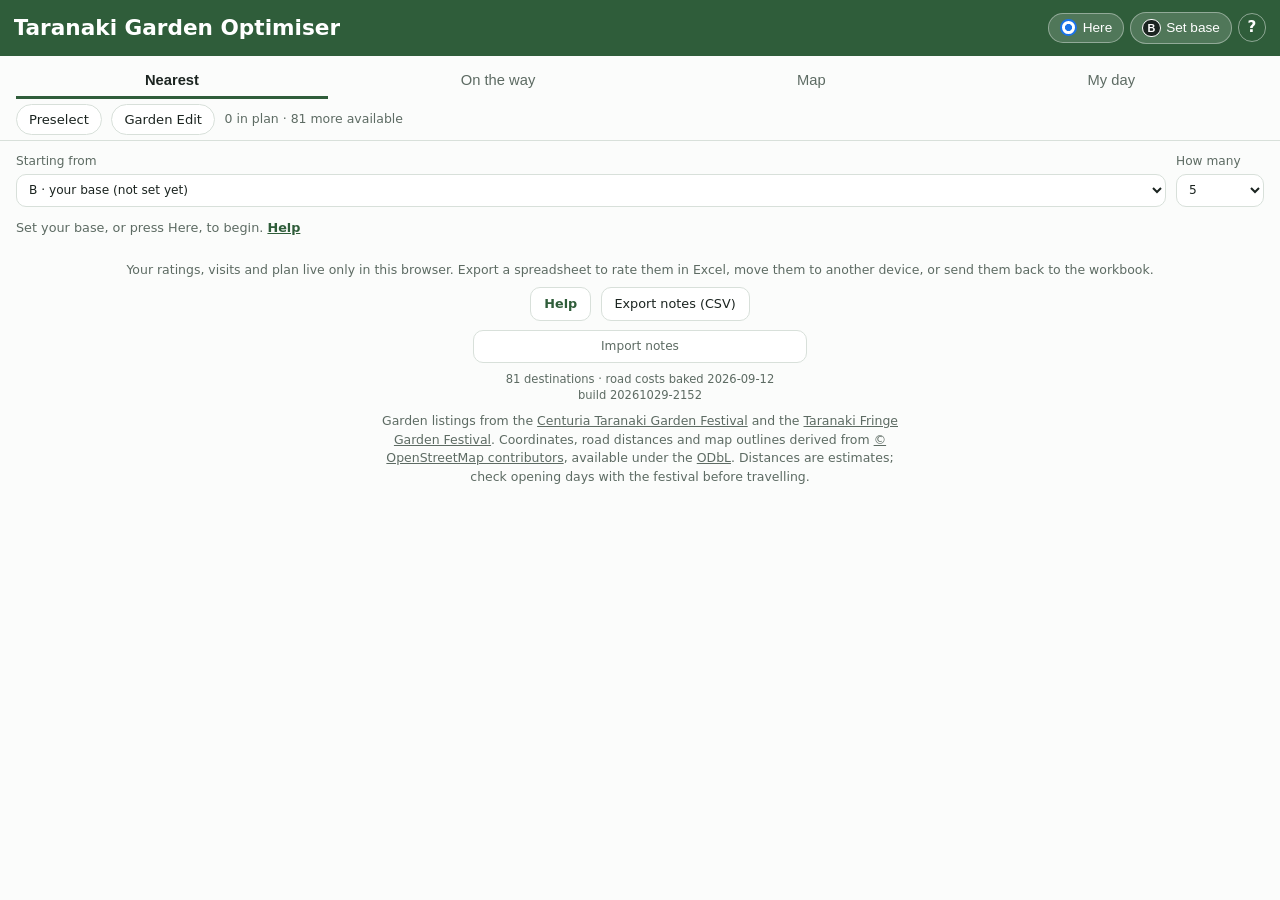
==== commit feb1c5de: "Friends' houses: add your own stops to a day Initials on the map in a rose circle, tapped into the p" ====
--- a/index.html
+++ b/index.html
@@ -12,7 +12,7 @@
     <link rel="manifest" href="manifest.webmanifest" />
     <link rel="icon" href="icon.svg" />
     <!-- Replaced by src/publish.py at publish time. -->
-    <meta name="build" content="20260918-2329" />
+    <meta name="build" content="20261029-2152" />
   </head>
   <body>
     <header>
@@ -59,6 +59,7 @@
       <div class="map-toolbar">
         <button id="map-select" type="button" aria-pressed="false">&#9645; Select area</button>
         <button id="map-fit" type="button">Fit</button>
+        <button id="map-add-friend" type="button" title="Add a friend's house to visit">+ Friend</button>
         <span id="map-count" class="map-count"></span>
       </div>
       <p id="map-base-hint" class="map-hint" hidden>
@@ -233,6 +234,41 @@
       </form>
     </dialog>
 
+    <dialog id="friend-dialog" class="base-dialog">
+      <form method="dialog">
+        <h2><span id="friend-badge" class="friend-badge" aria-hidden="true">?</span> <span id="friend-title">A friend's house</span></h2>
+        <p class="note">
+          Somewhere of your own to visit on the day. It stays on this phone only: never part of
+          the published site or the notes export. Finding the address and measuring road
+          distances asks OpenStreetMap's free services, once.
+        </p>
+        <div class="row">
+          <label class="narrow">Initials
+            <input id="friend-initials" type="text" maxlength="3" autocapitalize="characters" autocomplete="off" placeholder="GK" />
+          </label>
+          <label>Name
+            <input id="friend-name" type="text" autocomplete="off" placeholder="Graham" />
+          </label>
+        </div>
+        <label for="friend-address">Address</label>
+        <div class="base-search">
+          <input id="friend-address" type="search" autocomplete="off" enterkeyhint="search"
+            placeholder="e.g. 12 Devon Street West, New Plymouth" />
+          <button id="friend-lookup" type="button">Find</button>
+        </div>
+        <ul id="friend-results" class="base-results"></ul>
+        <label>Staying about
+          <select id="friend-minutes"></select>
+        </label>
+        <p id="friend-status" class="note" role="status"></p>
+        <menu>
+          <button id="friend-delete" type="button" class="link">Delete</button>
+          <button value="cancel">Cancel</button>
+          <button id="friend-save" type="button" class="primary" disabled>Save</button>
+        </menu>
+      </form>
+    </dialog>
+
     <dialog id="preselect-dialog" class="preselect" data-pane="gardens">
       <div class="ps-head">
         <h2 tabindex="-1" autofocus>Preselect</h2>
@@ -349,6 +385,14 @@
 
         <section class="ps-gardens" aria-label="Gardens">
           <p id="ps-estimate" class="ps-estimate"></p>
+          <!-- Friends' houses: never filtered, always here to tick in. -->
+          <div class="ps-friends">
+            <div class="ps-friends-head">
+              <span class="ps-subhead">Friends</span>
+              <button id="ps-add-friend" type="button" class="link">+ Add a friend</button>
+            </div>
+            <ul id="ps-friends-list" class="ps-list"></ul>
+          </div>
           <div class="ps-list-head">
             <span id="ps-shown" class="note"></span>
             <button id="ps-choose-all" type="button">Choose all</button>
--- a/style.css
+++ b/style.css
@@ -8,6 +8,8 @@
   --green: #2f5d3a;
   --centuria: #7a3e9d;
   --fringe: #1f6f8b;
+  /* Friends' houses: a colour no festival uses, so a house never reads as a garden. */
+  --friend: #a8436b;
   --radius: 10px;
 }
 @media (prefers-color-scheme: dark) {
@@ -20,6 +22,7 @@
     --green: #7cc08f;
     --centuria: #c79bea;
     --fringe: #79c6de;
+    --friend: #e58fb3;
   }
 }
 * { box-sizing: border-box; }
@@ -668,6 +671,17 @@
 .ps-released { font-style: italic; }
 .ps-subhead { margin: 0.9rem 0 0.3rem; font-size: 0.78rem; font-weight: 600; color: var(--muted); }
 .ps-help { margin-top: 0.9rem; }
+/* Friends sit above the gardens, unfiltered, each with its own Edit. */
+.ps-friends { margin-bottom: 0.7rem; }
+.ps-friends-head { display: flex; align-items: baseline; justify-content: space-between; gap: 0.5rem; }
+.ps-friends-head .ps-subhead { margin: 0.2rem 0 0.3rem; }
+.ps-friends-head .link { font-size: 0.82rem; }
+.ps-friend { display: flex; align-items: center; gap: 0.25rem; }
+.ps-friend label { flex: 1; min-width: 0; }
+.ps-friend input { accent-color: var(--friend); }
+.ps-friend.is-locked label { background: color-mix(in srgb, var(--friend) 12%, transparent); }
+.ps-friend > .link { font-size: 0.8rem; padding: 0.35rem 0.4rem; }
+.ps-friends-empty { padding: 0.15rem 0.45rem; font-size: 0.8rem; }
 
 /* ------------------------------------------------------- garden edit ---- */
 .ed-search { display: flex; gap: 0.5rem; align-items: center; }
@@ -826,6 +840,34 @@
   .map-marker-base text { fill: #151a17; }
 }
 
+/* A friend's house: initials in a rose circle. Outlined until it is in the plan,
+   then filled, as a garden goes green. Never greyed: filters are for gardens. */
+.map-marker-friend circle { fill: var(--card); stroke: var(--friend); stroke-width: 2.5; }
+.map-marker-friend text { fill: var(--friend); font-size: 9.5px; font-weight: 800; letter-spacing: -0.02em; pointer-events: none; }
+.map-marker-friend.is-planned circle { fill: var(--friend); stroke: var(--card); }
+.map-marker-friend.is-planned text { fill: #fff; }
+.friend-badge {
+  display: inline-grid;
+  place-items: center;
+  min-width: 1.6rem;
+  height: 1.6rem;
+  padding: 0 0.2rem;
+  border-radius: 999px;
+  background: var(--friend);
+  color: #fff;
+  font-size: 0.66rem;
+  font-weight: 800;
+  letter-spacing: 0.02em;
+  flex: 0 0 auto;
+}
+@media (prefers-color-scheme: dark) {
+  .map-marker-friend.is-planned text { fill: #151a17; }
+  .friend-badge { color: #151a17; }
+}
+.map-popup-nr.map-popup-friend { color: var(--friend); }
+.map-popup-actions { margin-top: 0.35rem; pointer-events: auto; }
+.map-popup-actions .link { padding: 0.2rem 0; font-size: 0.82rem; }
+
 .plan-tools { display: flex; flex-wrap: wrap; gap: 0.4rem; margin: 0.4rem 0; }
 .plan-tools button {
   font: inherit;
@@ -888,6 +930,8 @@
   color: var(--ink);
   width: 100%;
 }
+#friend-initials { text-transform: uppercase; letter-spacing: 0.08em; font-weight: 700; }
+#friend-minutes { width: 100%; }
 .base-dialog menu { justify-content: space-between; }
 .base-dialog menu .link { margin-right: auto; }
 #map-base-hint { display: flex; justify-content: space-between; align-items: center; gap: 0.6rem; }
